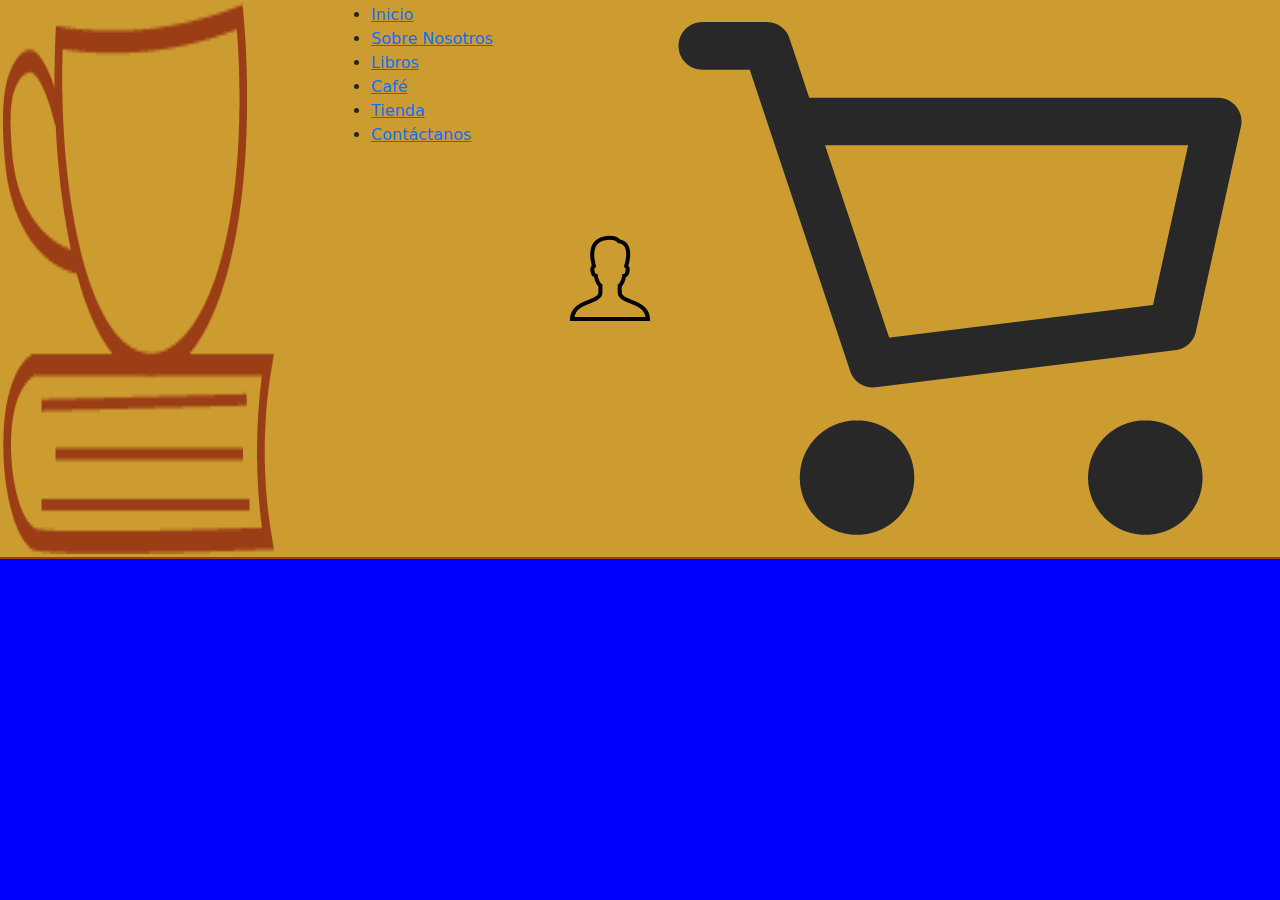
==== index.html @ ceeea645 "Agregando estilos" ====
<!DOCTYPE html>
<html lang="es">
<head>
    <meta charset="UTF-8">
    <meta http-equiv="X-UA-Compatible" content="ie=edge">
    <meta name="viewport" content="width=device-width, initial-scale=1.0">

    <title>LETRAS Y ESENCIAS | Librería y Cafetería</title>

    <!-- Link Bootstrap -->
    <link href="https://cdn.jsdelivr.net/npm/bootstrap@5.3.3/dist/css/bootstrap.min.css" rel="stylesheet" integrity="sha384-QWTKZyjpPEjISv5WaRU9OFeRpok6YctnYmDr5pNlyT2bRjXh0JMhjY6hW+ALEwIH" crossorigin="anonymous">

    <!-- Link CSS -->
    <link rel="stylesheet" href="css/style.css">
    
    <!-- Link Google Fonts -->
    <link rel="preconnect" href="https://fonts.googleapis.com">
    <link rel="preconnect" href="https://fonts.gstatic.com" crossorigin>
    <link href="https://fonts.googleapis.com/css2?family=Playfair+Display:ital,wght@0,400..900;1,400..900&display=swap" rel="stylesheet">
</head>

<body>   
    <!-- Header -->
    <header>
        <img id="arriba" src="assets/logo-icon.png" alt="Logo Letras y Especias" class="header-logo">
        <!-- Navbar -->
        <nav>
            <ul>
                <li>
                    <a href="index.html">Inicio</a>
                </li>
                <li>
                    <a href="html/nosotros.html">Sobre Nosotros</a>
                </li>
                <li>
                    <a href="html/libros.html">Libros</a>
                </li>
                <li>
                    <a href="html/cafe.html">Café</a>
                </li>
                <li>
                    <a href="html/tienda.html">Tienda</a>
                </li>
                <li>
                    <a href="html/contacto.html">Contáctanos</a>
                </li>
            </ul>
        </nav>
        <!-- Fin Navbar -->
        
        <!-- Iconos navbar -->
        <div class="header-icons">
        <!-- Login -->
        <img src="assets/icons8-user.png" alt="Usuario" class="header-user">
        <!-- Fin Login -->

        <!-- Tienda-->
        <img src="assets/market-icon.png" alt="Tienda" class="header-tienda">
        <!--Fin Tienda -->
        </div>
        <!-- Fin iconos navbar -->
    </header>
    <!-- Fin header -->
---- css/style.css ----
* {
  margin: 0;
  padding: 0;
}

body {
  background-color: blue;
}

header {
  background-color: #cd9c31;
  font-weight: 500;
  padding: 3px;
  display: flex;
  justify-content: space-between;
  border-bottom: 2px solid #9B3E15;
}

/*# sourceMappingURL=style.css.map */
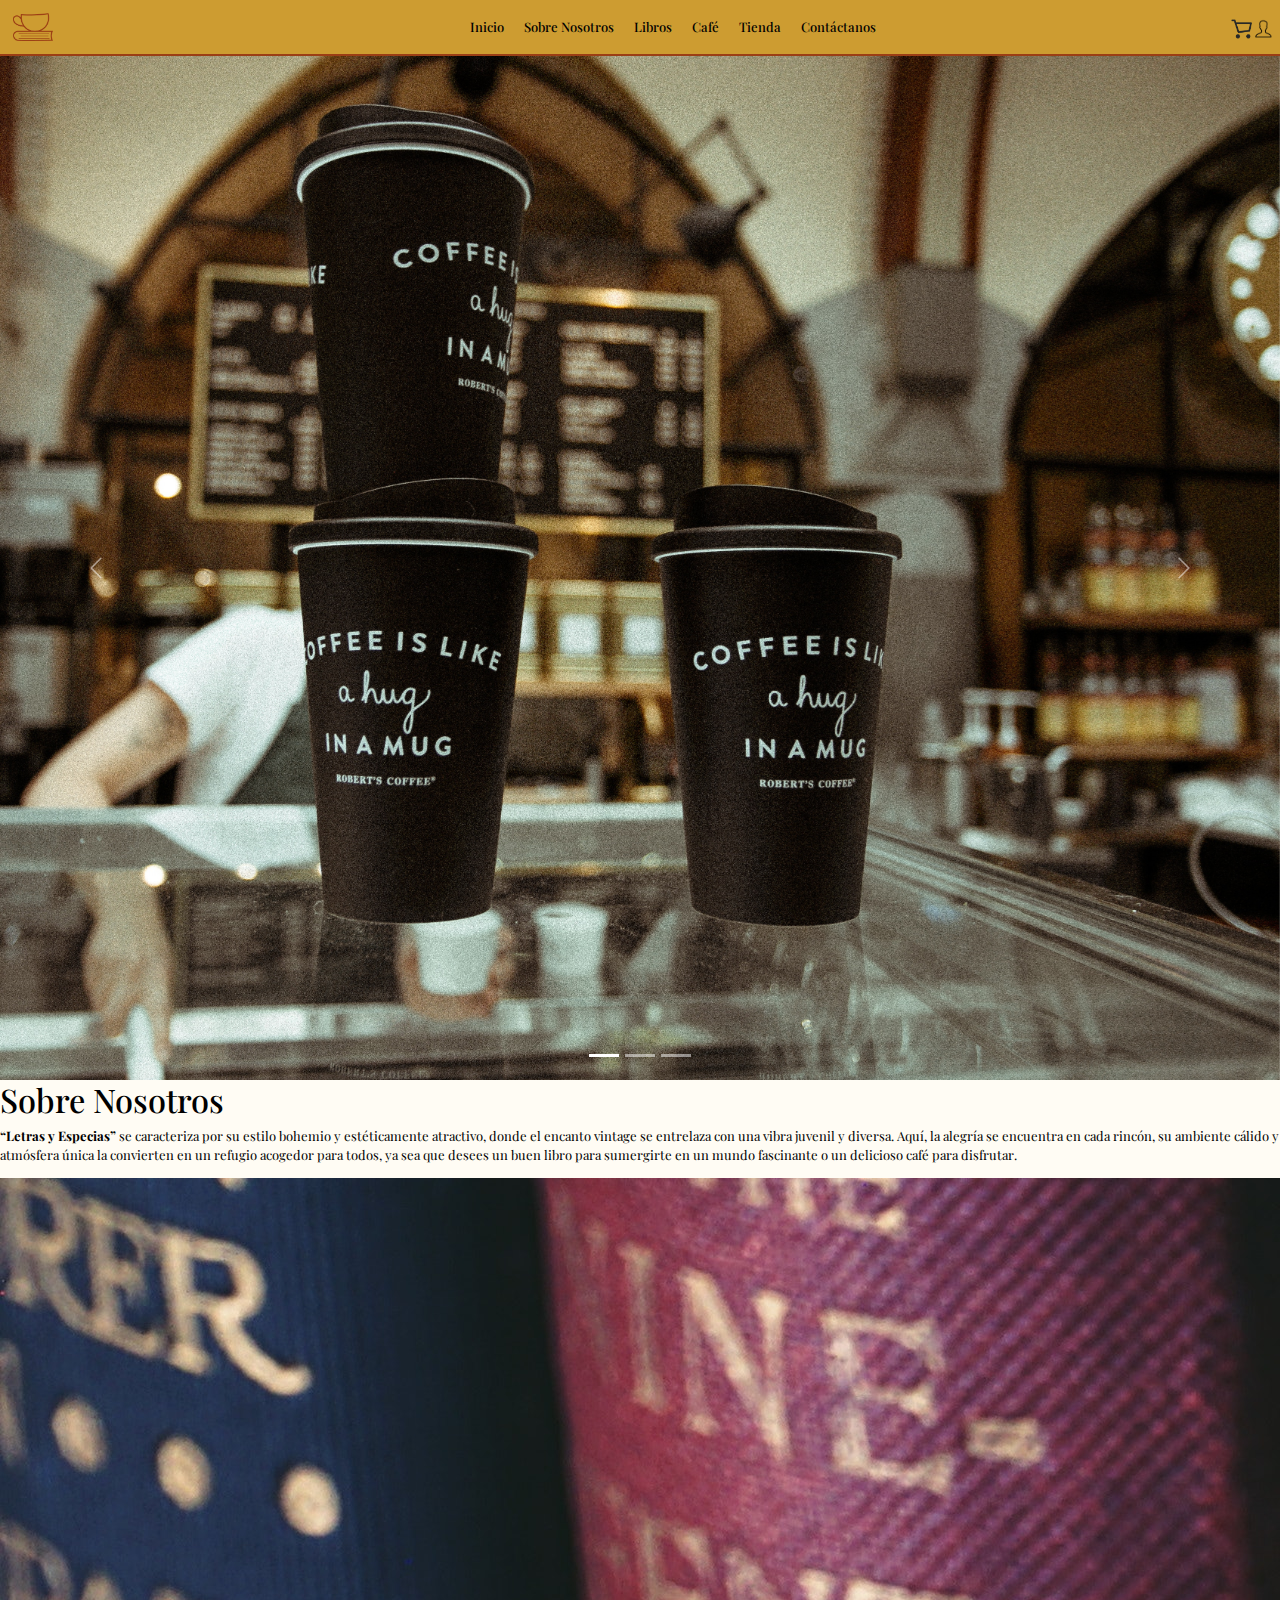
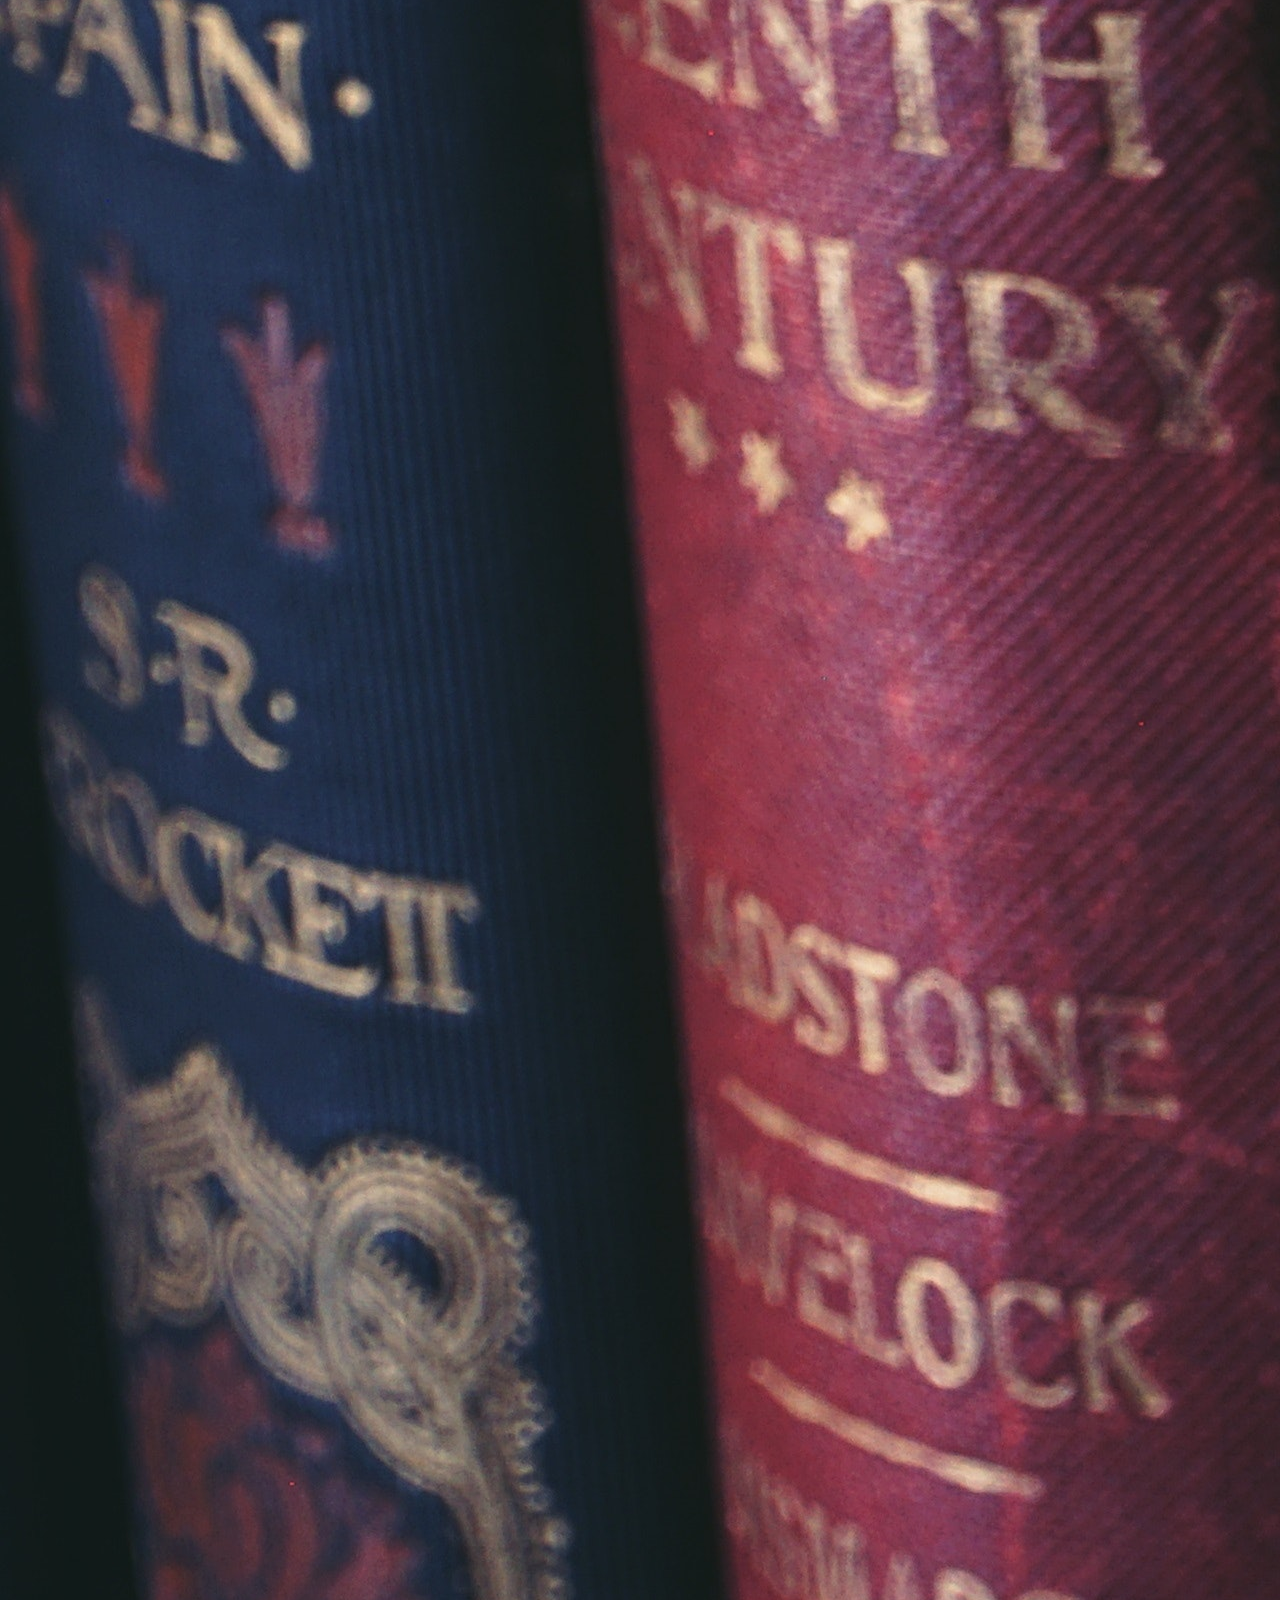
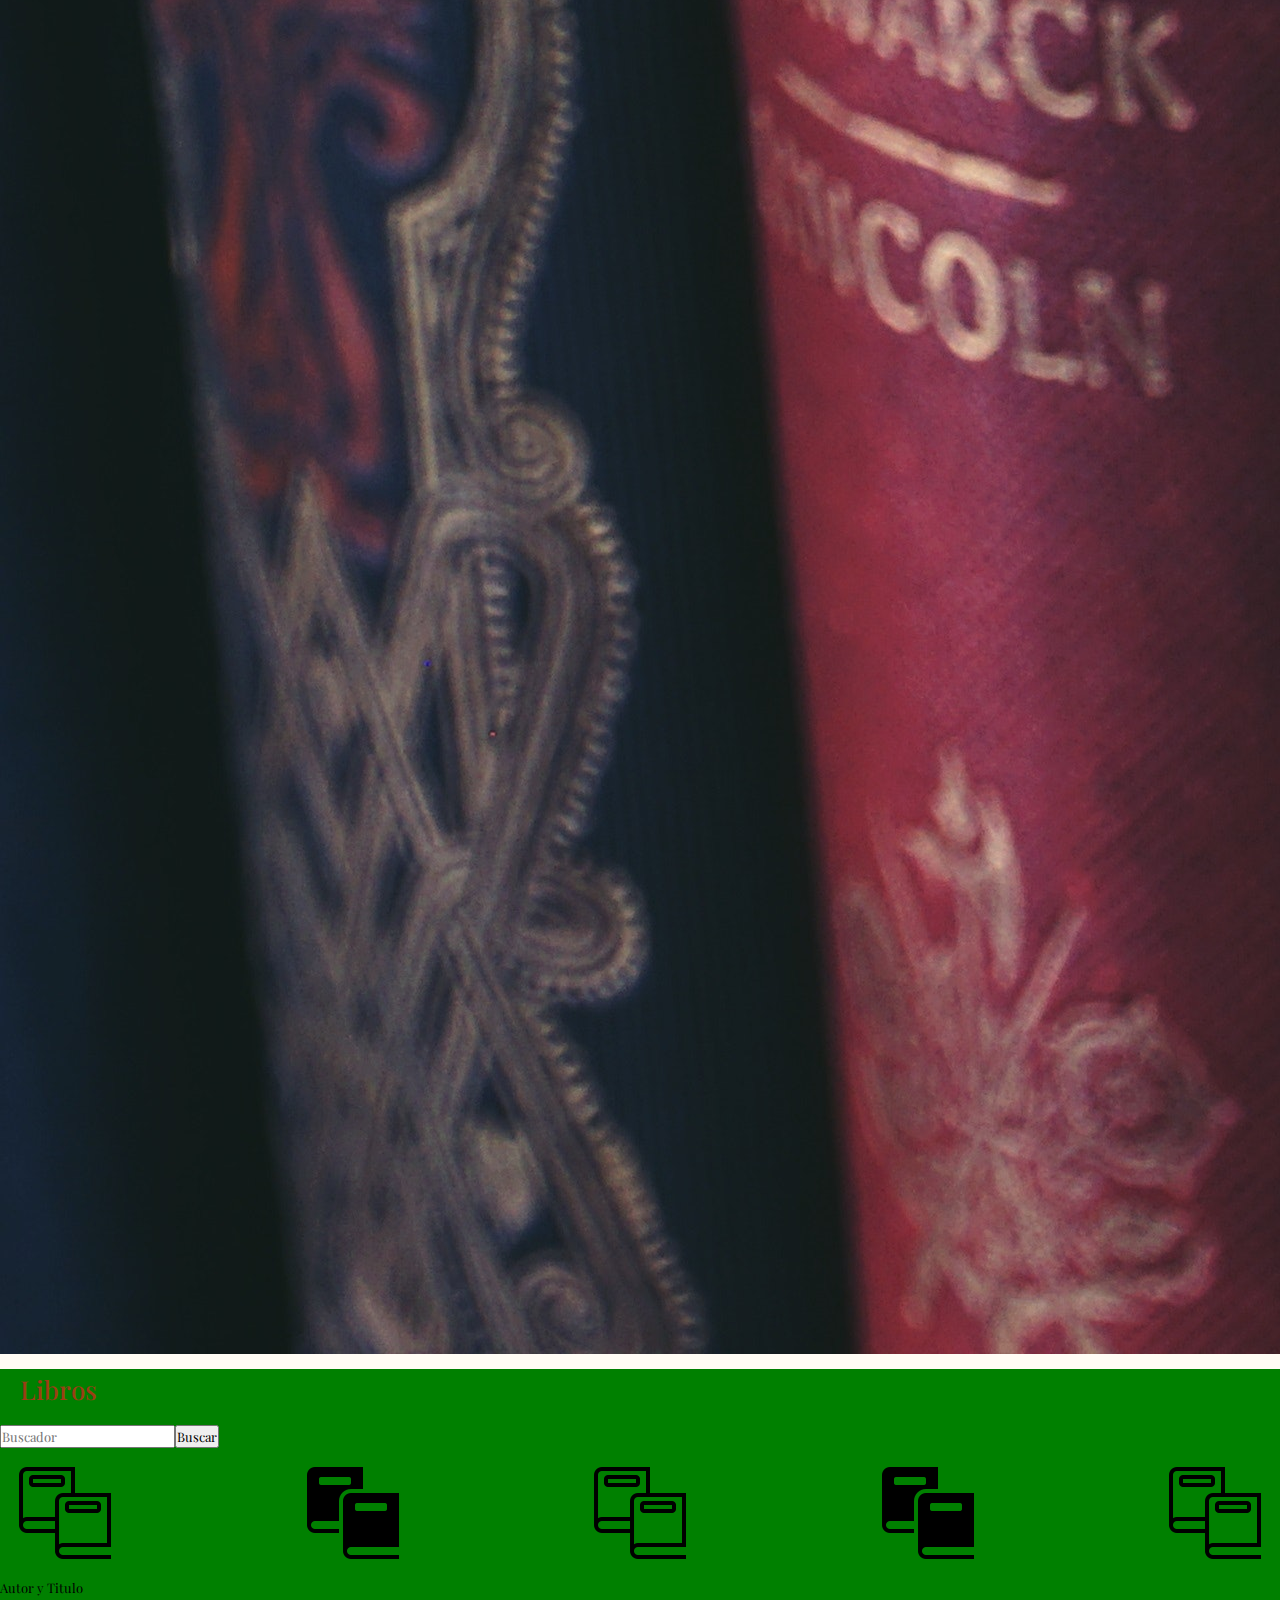
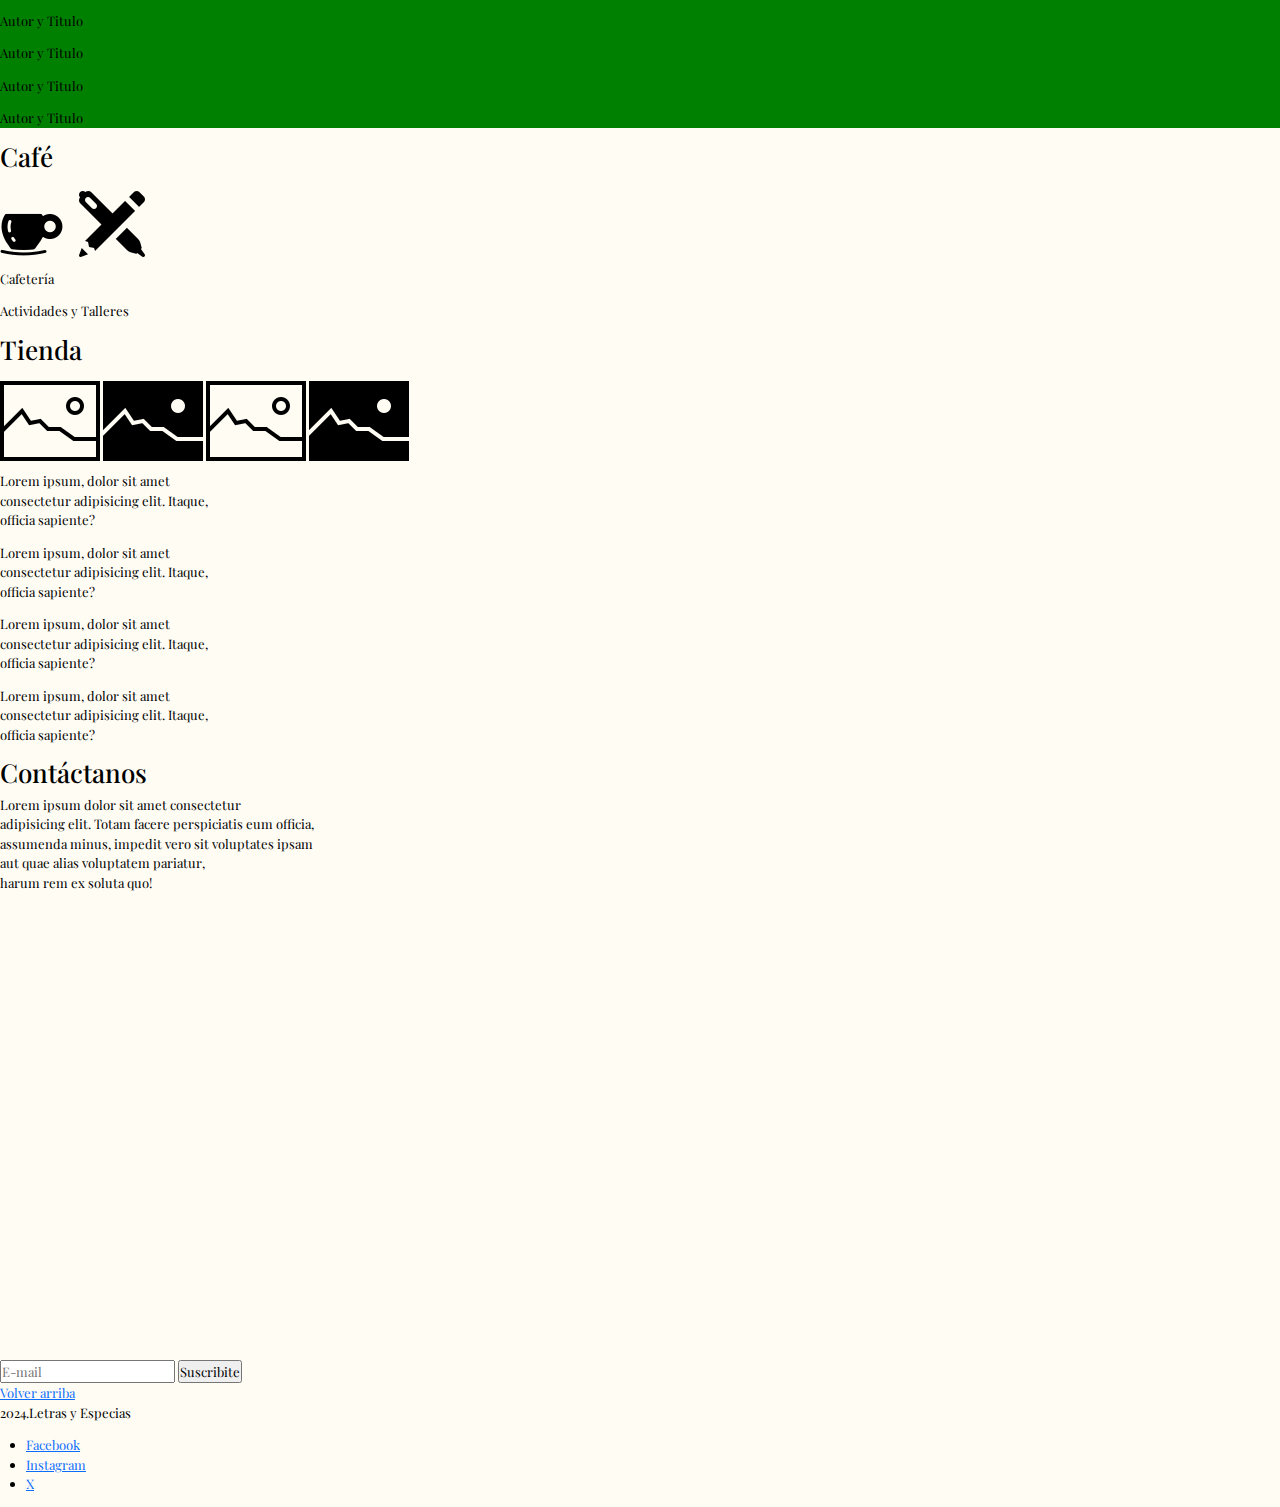
==== commit c3ad7e61: "Arreglando estilos en sass" ====
--- a/index.html
+++ b/index.html
@@ -7,13 +7,13 @@
 
     <title>LETRAS Y ESENCIAS | Librería y Cafetería</title>
 
-    <!-- Link Bootstrap -->
+    <!-- Bootstrap -->
     <link href="https://cdn.jsdelivr.net/npm/bootstrap@5.3.3/dist/css/bootstrap.min.css" rel="stylesheet" integrity="sha384-QWTKZyjpPEjISv5WaRU9OFeRpok6YctnYmDr5pNlyT2bRjXh0JMhjY6hW+ALEwIH" crossorigin="anonymous">
 
     <!-- Link CSS -->
     <link rel="stylesheet" href="css/style.css">
     
-    <!-- Link Google Fonts -->
+    <!-- Google Fonts -->
     <link rel="preconnect" href="https://fonts.googleapis.com">
     <link rel="preconnect" href="https://fonts.gstatic.com" crossorigin>
     <link href="https://fonts.googleapis.com/css2?family=Playfair+Display:ital,wght@0,400..900;1,400..900&display=swap" rel="stylesheet">
@@ -46,18 +46,183 @@
                 </li>
             </ul>
         </nav>
-        <!-- Fin Navbar -->
-        
+                
         <!-- Iconos navbar -->
         <div class="header-icons">
-        <!-- Login -->
-        <img src="assets/icons8-user.png" alt="Usuario" class="header-user">
-        <!-- Fin Login -->
-
-        <!-- Tienda-->
-        <img src="assets/market-icon.png" alt="Tienda" class="header-tienda">
-        <!--Fin Tienda -->
+            <!-- Tienda-->
+            <img src="assets/market-icon.png" alt="Tienda" class="header-tienda">
+            <!-- Login -->
+            <img src="assets/icons8-user.png" alt="Usuario" class="header-user">
         </div>
-        <!-- Fin iconos navbar -->
     </header>
-    <!-- Fin header -->
+        <!-- Main -->
+        <main>
+            <!-- Carrousel -->
+            <section>
+                <div id="carouselExampleIndicators" class="carousel slide carousel-img">
+                    <div class="carousel-indicators">
+                      <button type="button" data-bs-target="#carouselExampleIndicators" data-bs-slide-to="0" class="active" aria-current="true" aria-label="Slide 1"></button>
+                      <button type="button" data-bs-target="#carouselExampleIndicators" data-bs-slide-to="1" aria-label="Slide 2"></button>
+                      <button type="button" data-bs-target="#carouselExampleIndicators" data-bs-slide-to="2" aria-label="Slide 3"></button>
+                    </div>
+                    <div class="carousel-inner">
+                      <div class="carousel-item active">
+                        <img src="assets/coffeepexels-wendy-wei.jpg" class="d-block w-100" alt="Tienda">
+                      </div>
+                      <div class="carousel-item">
+                        <img src="assets/teapexels-suzy-hazelwood-1.jpg" class="d-block w-100" alt="Cafetería">
+                      </div>
+                      <div class="carousel-item">
+                        <img src="assets//librarypexels-polina-zimmerman.jpg" class= "d-block w-100" alt="Librería">
+                      </div>
+                    </div>
+                    <button class="carousel-control-prev" type="button" data-bs-target="#carouselExampleIndicators" data-bs-slide="prev">
+                      <span class="carousel-control-prev-icon" aria-hidden="true"></span>
+                      <span class="visually-hidden">Previous</span>
+                    </button>
+                    <button class="carousel-control-next" type="button" data-bs-target="#carouselExampleIndicators" data-bs-slide="next">
+                      <span class="carousel-control-next-icon" aria-hidden="true"></span>
+                      <span class="visually-hidden">Next</span>
+                    </button>
+                  </div>
+            </section>
+            <!-- Fin Carrousel -->
+    
+        <!-- Nosotros -->
+        <section class="grid-nos">
+            <div>
+                <h1>Sobre Nosotros</h1>
+                <p> <strong><span>“Letras y Especias”</span></strong> se caracteriza por su estilo bohemio y estéticamente atractivo, donde el encanto vintage se entrelaza con una vibra juvenil y diversa. Aquí, la alegría se encuentra en cada rincón, su  ambiente cálido y atmósfera única la convierten en un refugio acogedor para todos, ya sea que desees un buen libro para sumergirte en un mundo fascinante o un delicioso café para disfrutar.</p>
+            </div>
+            <div>
+                <img src="assets/bookspexels-suzy-hazelwood.jpg" alt="Foto café y libros">
+            </div>
+        </section>
+        <!-- Fin Nosotros -->
+
+        <!-- Libros -->
+        <section class="container-libros">
+            <h2>Libros</h2>
+            <div class="form">
+                <input type="text" placeholder="Buscador" class="text">
+                <input type="button" value="Buscar" class="boton"> 
+            </div>
+
+            <div class="container-libros-img">
+                 <img src="assets/icons8-libros-white.png" alt="Libro">
+       
+                 <img src="assets/icons8-libros.png" alt="Libro">
+       
+                 <img src="assets/icons8-libros-white.png" alt="Libro">
+           
+                 <img src="assets/icons8-libros.png" alt="Libro">
+            
+                <img src="assets/icons8-libros-white.png" alt="Libro">
+            </div>
+            <div class="container-libros-p">
+                
+            <p>Autor y Titulo</p>
+            <p>Autor y Titulo</p>
+            <p>Autor y Titulo</p>
+            <p>Autor y Titulo</p>
+            <p>Autor y Titulo</p>
+
+            </div>
+        </section>
+        <!-- Fin Libros -->
+
+        <!-- Café -->
+        <section class="container-cafe">
+            <h2>Café</h2>
+
+            <div class="container-cafe-img">
+                <img src="assets/icon-coffee.png" alt="Cafetería">
+
+                <img src="assets/icon-act.png" alt="Actividades y Talleres">
+            </div>
+
+            <div class="container-cafe-p">
+                <p>Cafetería</p>
+                <p>Actividades y Talleres</p>
+                
+            </div>
+            
+            
+        </section>
+        <!-- Fin Café -->
+
+        <!-- Tienda -->
+        <section class="container-tienda">
+            <h2>Tienda</h2>
+            
+            <div class="container-tienda-img">
+                <img src="assets/icons8-imagen-white.png" alt="Tienda">
+                <img src="assets/icons8-imagen.png" alt="Tienda">
+                <img src="assets/icons8-imagen-white.png" alt="Tienda">
+                <img src="assets/icons8-imagen.png" alt="Tienda">
+            
+            </div>
+            
+            <div class="container-tienda-p">
+                <p>Lorem ipsum, dolor sit amet <br>consectetur adipisicing elit. Itaque, <br>officia sapiente? </p>
+
+                <p>Lorem ipsum, dolor sit amet <br>consectetur adipisicing elit. Itaque, <br>officia sapiente? </p>
+                <p>Lorem ipsum, dolor sit amet <br>consectetur adipisicing elit. Itaque, <br>officia sapiente? </p>
+                <p>Lorem ipsum, dolor sit amet <br>consectetur adipisicing elit. Itaque, <br>officia sapiente? </p>
+            </div>
+                   
+                      
+            
+
+            
+        </section>
+        <!-- Fin Tienda -->
+
+        <!-- Contáctanos -->
+        <section>
+            <h2 class="contactanos-h2">Contáctanos</h2>
+            <div class="grid-container-contact">
+          
+
+            <p class="grid-item item-1">Lorem ipsum dolor sit amet consectetur <br>adipisicing elit. Totam facere perspiciatis eum officia, <br>assumenda minus, impedit vero sit voluptates ipsam <br>aut quae alias voluptatem pariatur, <br>harum rem ex soluta quo!</p>
+
+            <iframe class="grid-item item-2" src="https://www.google.com/maps/embed?pb=!1m18!1m12!1m3!1d18754.43451106599!2d-38.09178292751315!3d-54.01512298161462!2m3!1f0!2f0!3f0!3m2!1i1024!2i768!4f13.1!3m3!1m2!1s0xbecbdf5350d49dd7%3A0x64ae686007bd9c3f!2sJohnson%20Cove!5e0!3m2!1ses-419!2suy!4v1714509141142!5m2!1ses-419!2suy" width="600" height="450" style="border:0;" allowfullscreen="" loading="lazy" referrerpolicy="no-referrer-when-downgrade" ></iframe>
+        </div>
+            
+        <div class="form">
+            <input type="text" placeholder="E-mail" class="text">
+            <!-- <input type="email" name="E-mail" id="example@example.com" class="text"> -->
+            <input type="button" value="Suscribite" class="boton"> 
+        </div>
+
+        </section>
+        <!-- Fin Contáctanos -->
+      <!-- Volver arriba -->
+      <div>
+        <a href="#arriba" class="boton">Volver arriba</a></div>
+    
+    </main>
+    <!-- Fin Main -->
+
+    <!-- Footer -->
+    <footer>
+        <p>2024.Letras y Especias </p>
+        <ul>
+            <li>
+                <a href="https://www.facebook.com/" target="_blank">Facebook</a>
+            </li>
+            <li>
+                <a href="https://www.instagram.com/" target="_blank">Instagram</a>
+            </li>
+            <li>
+                <a href="https://twitter.com/" target="_blank">X</a>
+            </li>
+        </ul>
+    </footer>
+  <!-- Fin Footer -->  
+
+  <script src="https://cdn.jsdelivr.net/npm/bootstrap@5.3.3/dist/js/bootstrap.bundle.min.js" integrity="sha384-YvpcrYf0tY3lHB60NNkmXc5s9fDVZLESaAA55NDzOxhy9GkcIdslK1eN7N6jIeHz" crossorigin="anonymous"></script>
+
+</body>
+
+</html>--- a/css/style.css
+++ b/css/style.css
@@ -1,19 +1,110 @@
 * {
+  font-family: "Playfair Display", serif;
+  font-size: 13px;
+  color: black;
   margin: 0;
   padding: 0;
 }
 
 body {
-  background-color: blue;
+  background-color: #FFFCF4;
 }
 
 header {
+  display: flex;
+  justify-content: space-between;
   background-color: #cd9c31;
   font-weight: 500;
   padding: 3px;
+  border-bottom: 2px solid #9B3E15;
+}
+header .header-logo {
+  width: 40px;
+  margin: 10px;
+}
+header nav ul {
+  list-style-type: none;
+  display: flex;
+  margin: 4px;
+}
+header nav ul li {
+  margin: 10px;
+  transition: 1s;
+}
+header nav ul li a {
+  text-decoration: none;
+  color: black;
+}
+header nav ul li a:hover {
+  font-weight: bolder;
+  margin: 8px;
+}
+header .header-icons {
+  width: 20px;
+  height: 28px;
+  padding: 4px;
+  margin-top: 12px;
+  display: flex;
+  justify-content: end;
+}
+
+main .carousel-img {
+  width: 100%;
+  height: 100%;
+}
+
+.container-nos {
+  display: flex;
+  justify-content: center;
+  align-items: center;
+  background-color: FCE5DB;
+}
+.container-nos h1 {
+  font-size: 2em;
+  color: #9B3E15;
+  padding: 5px;
+  margin: 15px;
+}
+.container-nos p {
+  color: black;
+  padding: 5px;
+  margin: 10px;
+}
+.container-nos p span {
+  font-style: italic;
+}
+
+.container-libros {
+  background-color: green;
+}
+.container-libros h2 {
+  font-size: 2em;
+  color: #9B3E15;
+  padding: 5px;
+  margin: 15px;
+}
+.container-libros .form {
+  display: flex;
+  align-items: center;
+}
+.container-libros .container-libros-img {
   display: flex;
   justify-content: space-between;
-  border-bottom: 2px solid #9B3E15;
+  align-items: center;
+  padding: 15px;
+}
+.container-libros .container-libros-img .container-book {
+  display: flex;
+  flex-direction: column;
+  text-align: center;
+}
+.container-libros .container-libros-img .container-book a img {
+  width: 7em;
+}
+.container-libros .container-libros-img .container-book p {
+  color: black;
+  padding: 5px;
+  margin: 5px;
 }
 
 /*# sourceMappingURL=style.css.map */
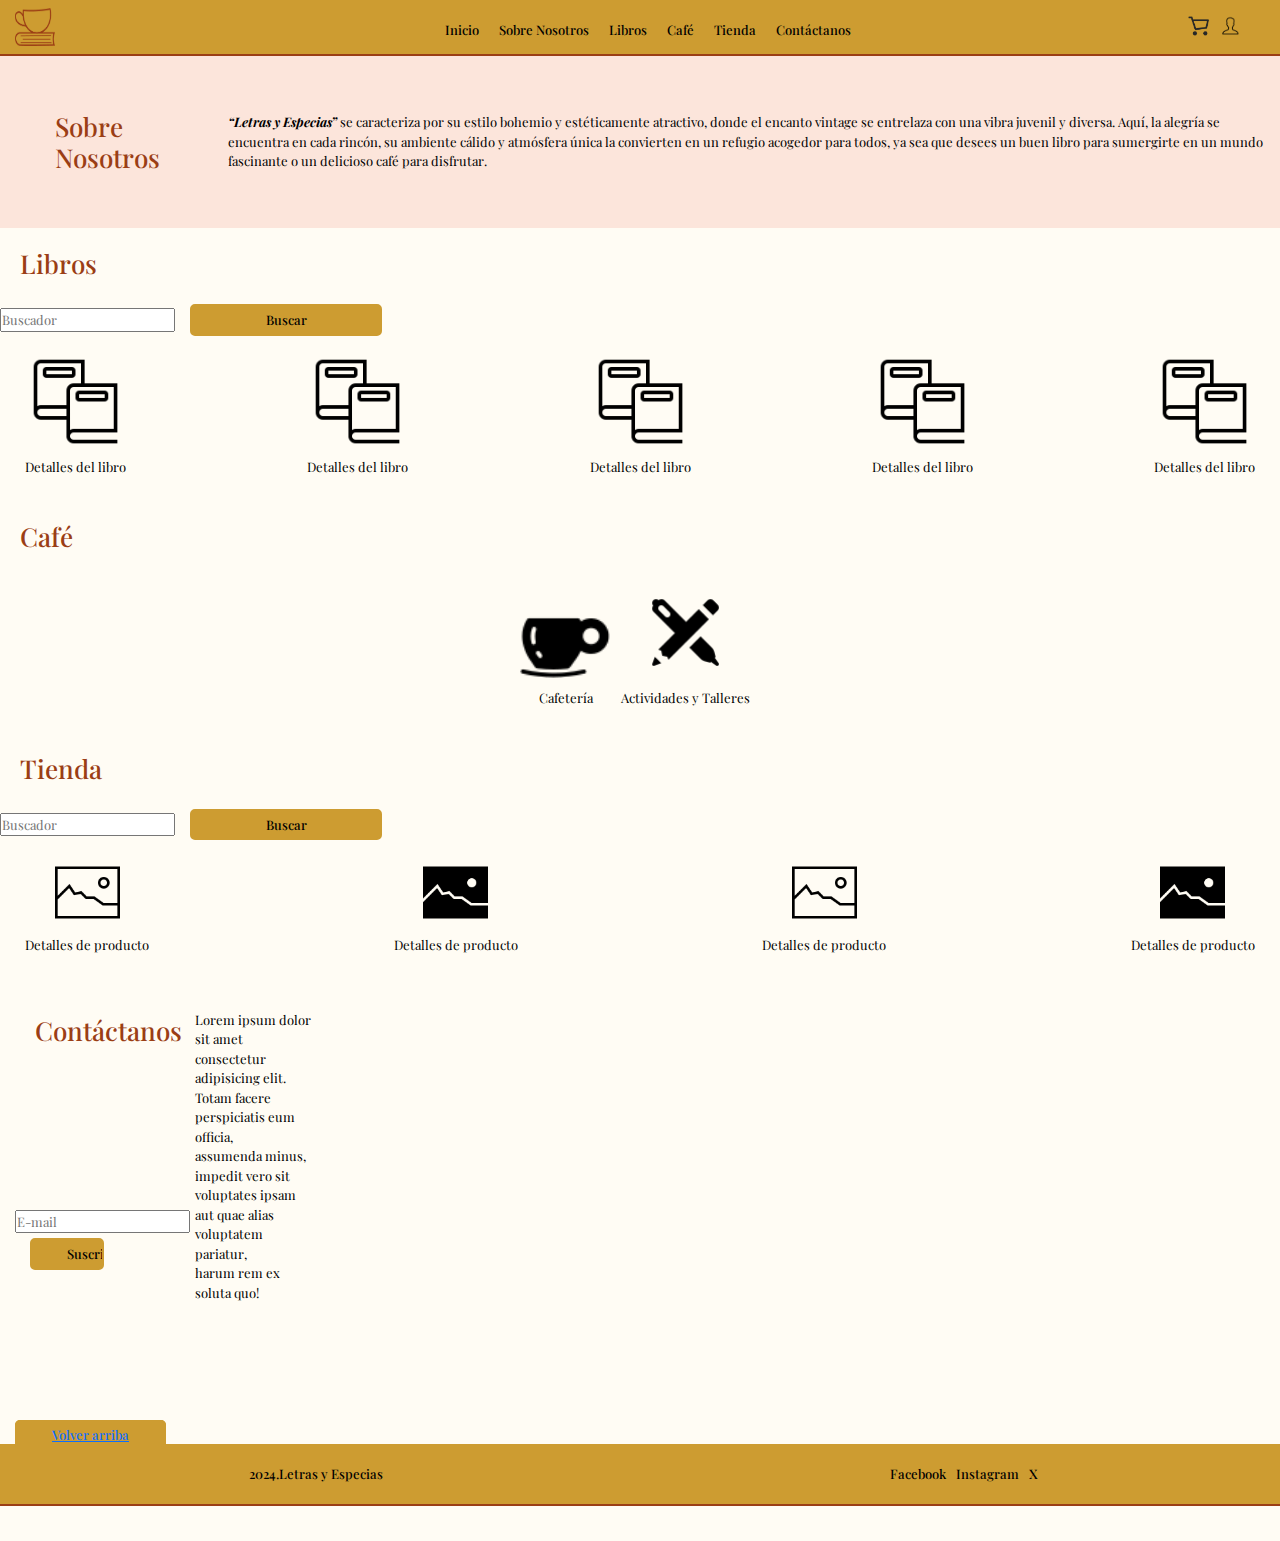
==== commit 6f250958: "avanzando en la tercer entrega" ====
--- a/index.html
+++ b/index.html
@@ -5,7 +5,7 @@
     <meta http-equiv="X-UA-Compatible" content="ie=edge">
     <meta name="viewport" content="width=device-width, initial-scale=1.0">
 
-    <title>LETRAS Y ESENCIAS | Librería y Cafetería</title>
+    <title>LETRAS Y ESPECIAS | Librería y Cafetería</title>
 
     <!-- Bootstrap -->
     <link href="https://cdn.jsdelivr.net/npm/bootstrap@5.3.3/dist/css/bootstrap.min.css" rel="stylesheet" integrity="sha384-QWTKZyjpPEjISv5WaRU9OFeRpok6YctnYmDr5pNlyT2bRjXh0JMhjY6hW+ALEwIH" crossorigin="anonymous">
@@ -50,15 +50,15 @@
         <!-- Iconos navbar -->
         <div class="header-icons">
             <!-- Tienda-->
-            <img src="assets/market-icon.png" alt="Tienda" class="header-tienda">
+            <img src="assets/market-icon.png" alt="Tienda">
             <!-- Login -->
-            <img src="assets/icons8-user.png" alt="Usuario" class="header-user">
+            <img src="assets/icons8-user.png" alt="Usuario">
         </div>
     </header>
         <!-- Main -->
         <main>
             <!-- Carrousel -->
-            <section>
+            <!-- <section>
                 <div id="carouselExampleIndicators" class="carousel slide carousel-img">
                     <div class="carousel-indicators">
                       <button type="button" data-bs-target="#carouselExampleIndicators" data-bs-slide-to="0" class="active" aria-current="true" aria-label="Slide 1"></button>
@@ -85,48 +85,54 @@
                       <span class="visually-hidden">Next</span>
                     </button>
                   </div>
-            </section>
+            </section> -->
             <!-- Fin Carrousel -->
     
         <!-- Nosotros -->
-        <section class="grid-nos">
-            <div>
+        <section>
+            <div class="container-nos">
                 <h1>Sobre Nosotros</h1>
-                <p> <strong><span>“Letras y Especias”</span></strong> se caracteriza por su estilo bohemio y estéticamente atractivo, donde el encanto vintage se entrelaza con una vibra juvenil y diversa. Aquí, la alegría se encuentra en cada rincón, su  ambiente cálido y atmósfera única la convierten en un refugio acogedor para todos, ya sea que desees un buen libro para sumergirte en un mundo fascinante o un delicioso café para disfrutar.</p>
-            </div>
-            <div>
+                <p> <span><strong>“Letras y Especias”</strong></span> se caracteriza por su estilo bohemio y estéticamente atractivo, donde el encanto vintage se entrelaza con una vibra juvenil y diversa. Aquí, la alegría se encuentra en cada rincón, su  ambiente cálido y atmósfera única la convierten en un refugio acogedor para todos, ya sea que desees un buen libro para sumergirte en un mundo fascinante o un delicioso café para disfrutar.</p>
+            </div>
+
+            <!-- <div class="container-img">
                 <img src="assets/bookspexels-suzy-hazelwood.jpg" alt="Foto café y libros">
-            </div>
+            </div> -->
+
         </section>
         <!-- Fin Nosotros -->
 
         <!-- Libros -->
         <section class="container-libros">
             <h2>Libros</h2>
+
             <div class="form">
                 <input type="text" placeholder="Buscador" class="text">
                 <input type="button" value="Buscar" class="boton"> 
             </div>
 
             <div class="container-libros-img">
-                 <img src="assets/icons8-libros-white.png" alt="Libro">
+                <div class="container-book">
+                    <a href="#"><img src="assets/icons8-libros-white.png" alt="Libro"></a>
+                    <p>Detalles del libro</p>
+                </div>
+                <div class="container-book">
+                    <a href="#"><img src="assets/icons8-libros-white.png" alt="Libro"></a>
+                    <p>Detalles del libro</p>
+                </div>
+                <div class="container-book">
+                    <a href="#"><img src="assets/icons8-libros-white.png" alt="Libro"></a>
+                    <p>Detalles del libro</p>
+                </div>
+                <div class="container-book">
+                    <a href="#"><img src="assets/icons8-libros-white.png" alt="Libro"></a>
+                    <p>Detalles del libro</p>
+                </div>
+                <div class="container-book">
+                    <a href="#"><img src="assets/icons8-libros-white.png" alt="Libro"></a>
+                    <p>Detalles del libro</p>
+                </div>
        
-                 <img src="assets/icons8-libros.png" alt="Libro">
-       
-                 <img src="assets/icons8-libros-white.png" alt="Libro">
-           
-                 <img src="assets/icons8-libros.png" alt="Libro">
-            
-                <img src="assets/icons8-libros-white.png" alt="Libro">
-            </div>
-            <div class="container-libros-p">
-                
-            <p>Autor y Titulo</p>
-            <p>Autor y Titulo</p>
-            <p>Autor y Titulo</p>
-            <p>Autor y Titulo</p>
-            <p>Autor y Titulo</p>
-
             </div>
         </section>
         <!-- Fin Libros -->
@@ -136,17 +142,15 @@
             <h2>Café</h2>
 
             <div class="container-cafe-img">
-                <img src="assets/icon-coffee.png" alt="Cafetería">
-
-                <img src="assets/icon-act.png" alt="Actividades y Talleres">
-            </div>
-
-            <div class="container-cafe-p">
-                <p>Cafetería</p>
-                <p>Actividades y Talleres</p>
-                
-            </div>
-            
+                <div class="container-coffee">
+                    <a href="#"><img src="assets/icon-coffee.png" alt="Cafetería"></a>
+                    <p>Cafetería</p>
+                </div>
+
+                <div class="container-coffee">
+                    <a href="#"><img src="assets/icon-act.png" alt="Actividades y Talleres"></a>
+                    <p>Actividades y Talleres</p>
+                </div>            
             
         </section>
         <!-- Fin Café -->
@@ -154,46 +158,51 @@
         <!-- Tienda -->
         <section class="container-tienda">
             <h2>Tienda</h2>
-            
+
+            <div class="form">
+                <input type="text" placeholder="Buscador" class="text">
+                <input type="button" value="Buscar" class="boton"> 
+            </div>
+
             <div class="container-tienda-img">
-                <img src="assets/icons8-imagen-white.png" alt="Tienda">
-                <img src="assets/icons8-imagen.png" alt="Tienda">
-                <img src="assets/icons8-imagen-white.png" alt="Tienda">
-                <img src="assets/icons8-imagen.png" alt="Tienda">
-            
-            </div>
-            
-            <div class="container-tienda-p">
-                <p>Lorem ipsum, dolor sit amet <br>consectetur adipisicing elit. Itaque, <br>officia sapiente? </p>
-
-                <p>Lorem ipsum, dolor sit amet <br>consectetur adipisicing elit. Itaque, <br>officia sapiente? </p>
-                <p>Lorem ipsum, dolor sit amet <br>consectetur adipisicing elit. Itaque, <br>officia sapiente? </p>
-                <p>Lorem ipsum, dolor sit amet <br>consectetur adipisicing elit. Itaque, <br>officia sapiente? </p>
-            </div>
-                   
-                      
-            
-
-            
+                <div class="container-shop">
+                    <a href="#"><img src="assets/icons8-imagen-white.png" alt="Tienda"></a>
+                    <p>Detalles de producto</p>
+                </div>
+                <div class="container-shop">
+                    <a href="#"><img src="assets/icons8-imagen.png" alt="Tienda"></a>
+                    <p>Detalles de producto</p>
+                </div>
+                <div class="container-shop">
+                        <a href="#"><img src="assets/icons8-imagen-white.png" alt="Tienda"></a>
+                        <p>Detalles de producto</p>
+                </div>
+                <div class="container-shop">
+                        <a href="#"><img src="assets/icons8-imagen.png" alt="Tienda"></a>
+                        <p>Detalles de producto</p>
+                </div>
+       
+            </div>
         </section>
         <!-- Fin Tienda -->
 
         <!-- Contáctanos -->
         <section>
-            <h2 class="contactanos-h2">Contáctanos</h2>
-            <div class="grid-container-contact">
+         
+            <div class="container-contact">
           
-
-            <p class="grid-item item-1">Lorem ipsum dolor sit amet consectetur <br>adipisicing elit. Totam facere perspiciatis eum officia, <br>assumenda minus, impedit vero sit voluptates ipsam <br>aut quae alias voluptatem pariatur, <br>harum rem ex soluta quo!</p>
-
-            <iframe class="grid-item item-2" src="https://www.google.com/maps/embed?pb=!1m18!1m12!1m3!1d18754.43451106599!2d-38.09178292751315!3d-54.01512298161462!2m3!1f0!2f0!3f0!3m2!1i1024!2i768!4f13.1!3m3!1m2!1s0xbecbdf5350d49dd7%3A0x64ae686007bd9c3f!2sJohnson%20Cove!5e0!3m2!1ses-419!2suy!4v1714509141142!5m2!1ses-419!2suy" width="600" height="450" style="border:0;" allowfullscreen="" loading="lazy" referrerpolicy="no-referrer-when-downgrade" ></iframe>
-        </div>
+                <h2>Contáctanos</h2>
+                <p>Lorem ipsum dolor sit amet consectetur <br>adipisicing elit. Totam facere perspiciatis eum officia, <br>assumenda minus, impedit vero sit voluptates ipsam <br>aut quae alias voluptatem pariatur, <br>harum rem ex soluta quo!</p>
+
+               <iframe class="item-2" src="https://www.google.com/maps/embed?pb=!1m18!1m12!1m3!1d18754.43451106599!2d-38.09178292751315!3d-54.01512298161462!2m3!1f0!2f0!3f0!3m2!1i1024!2i768!4f13.1!3m3!1m2!1s0xbecbdf5350d49dd7%3A0x64ae686007bd9c3f!2sJohnson%20Cove!5e0!3m2!1ses-419!2suy!4v1714509141142!5m2!1ses-419!2suy" width="600" height="450" style="border:0;" allowfullscreen="" loading="lazy" referrerpolicy="no-referrer-when-downgrade" ></iframe>
+                <div class="form">
+                <input type="text" placeholder="E-mail" class="text">
+           <!-- <input type="email" name="E-mail" id="example@example.com" class="text">  -->
+                <input type="button" value="Suscribite" class="boton"> 
+                </div>
+            </div>
             
-        <div class="form">
-            <input type="text" placeholder="E-mail" class="text">
-            <!-- <input type="email" name="E-mail" id="example@example.com" class="text"> -->
-            <input type="button" value="Suscribite" class="boton"> 
-        </div>
+        
 
         </section>
         <!-- Fin Contáctanos -->
--- a/css/style.css
+++ b/css/style.css
@@ -1,3 +1,9 @@
+/*.playfair-display-<uniquifier>{
+font-family: "Playfair Display", serif;
+font-optical-sizing: auto;
+font-weight: <weight>;
+font-style: normal;
+}*/
 * {
   font-family: "Playfair Display", serif;
   font-size: 13px;
@@ -15,17 +21,17 @@
   justify-content: space-between;
   background-color: #cd9c31;
   font-weight: 500;
-  padding: 3px;
   border-bottom: 2px solid #9B3E15;
 }
 header .header-logo {
   width: 40px;
-  margin: 10px;
+  margin: 8px 15px;
+  align-items: center;
 }
 header nav ul {
   list-style-type: none;
   display: flex;
-  margin: 4px;
+  margin: 10px 4px 4px 4px;
 }
 header nav ul li {
   margin: 10px;
@@ -37,46 +43,45 @@
 }
 header nav ul li a:hover {
   font-weight: bolder;
-  margin: 8px;
+  margin: 5px;
 }
 header .header-icons {
-  width: 20px;
+  width: 10px;
   height: 28px;
-  padding: 4px;
-  margin-top: 12px;
+  padding: 4px 25px;
   display: flex;
   justify-content: end;
-}
-
-main .carousel-img {
+  margin: 12px 15px 0px 15px;
+  gap: 10px;
+}
+
+.carousel-img {
   width: 100%;
   height: 100%;
+  transition: 2s;
 }
 
 .container-nos {
   display: flex;
   justify-content: center;
   align-items: center;
-  background-color: FCE5DB;
+  background-color: #FCE5DB;
 }
 .container-nos h1 {
   font-size: 2em;
   color: #9B3E15;
   padding: 5px;
-  margin: 15px;
+  margin: 50px 8px 50px 50px;
 }
 .container-nos p {
   color: black;
   padding: 5px;
-  margin: 10px;
+  margin: 50px 8px 50px 50px;
 }
 .container-nos p span {
   font-style: italic;
 }
 
-.container-libros {
-  background-color: green;
-}
 .container-libros h2 {
   font-size: 2em;
   color: #9B3E15;
@@ -87,9 +92,29 @@
   display: flex;
   align-items: center;
 }
+.container-libros .form .boton, .container-libros .form .boton-2 {
+  background-color: #cd9c31;
+  width: 15%;
+  display: relative;
+  justify-content: space-between;
+  margin: 5px 15px;
+  padding: 4px 35px;
+  border: 2px solid #cd9c31;
+  border-radius: 5px;
+  font-weight: 500;
+  transition: 1s;
+}
+.container-libros .form .boton:hover, .container-libros .form .boton-2:hover {
+  color: #9B3E15;
+  font-weight: 700;
+}
+.container-libros .form .boton:focus, .container-libros .form .boton-2:focus {
+  border: 2px solid #9B3E15;
+}
 .container-libros .container-libros-img {
   display: flex;
   justify-content: space-between;
+  flex-wrap: wrap;
   align-items: center;
   padding: 15px;
 }
@@ -107,4 +132,158 @@
   margin: 5px;
 }
 
+.container-cafe h2 {
+  font-size: 2em;
+  color: #9B3E15;
+  padding: 5px;
+  margin: 15px;
+}
+.container-cafe .container-cafe-img {
+  display: flex;
+  justify-content: center;
+  flex-wrap: wrap;
+  align-items: center;
+  padding: 15px;
+}
+.container-cafe .container-cafe-img .container-coffee {
+  display: flex;
+  flex-direction: column;
+  text-align: center;
+}
+.container-cafe .container-cafe-img .container-coffee a img {
+  width: 7em;
+}
+.container-cafe .container-cafe-img .container-coffee p {
+  color: black;
+  padding: 5px;
+  margin: 5px;
+}
+
+.container-tienda h2 {
+  font-size: 2em;
+  color: #9B3E15;
+  padding: 5px;
+  margin: 15px;
+}
+.container-tienda .form {
+  display: flex;
+  align-items: center;
+}
+.container-tienda .form .boton, .container-tienda .form .boton-2 {
+  background-color: #cd9c31;
+  width: 15%;
+  display: relative;
+  justify-content: space-between;
+  margin: 5px 15px;
+  padding: 4px 35px;
+  border: 2px solid #cd9c31;
+  border-radius: 5px;
+  font-weight: 500;
+  transition: 1s;
+}
+.container-tienda .form .boton:hover, .container-tienda .form .boton-2:hover {
+  color: #9B3E15;
+  font-weight: 700;
+}
+.container-tienda .form .boton:focus, .container-tienda .form .boton-2:focus {
+  border: 2px solid #9B3E15;
+}
+.container-tienda .container-tienda-img {
+  display: flex;
+  justify-content: space-between;
+  flex-wrap: wrap;
+  align-items: center;
+  padding: 15px;
+}
+.container-tienda .container-tienda-img .container-shop {
+  display: flex;
+  flex-direction: column;
+  text-align: center;
+}
+.container-tienda .container-tienda-img .container-shop a img {
+  width: 5em;
+}
+.container-tienda .container-tienda-img .container-shop p {
+  color: black;
+  padding: 5px;
+  margin: 5px;
+}
+
+.container-contact {
+  display: grid;
+  grid-template-columns: repeat(3, 150px);
+  grid-template-rows: repeat(2, 200px);
+  gap: 15px;
+  margin: 15px;
+}
+.container-contact h2 {
+  font-size: 2em;
+  color: #9B3E15;
+  padding: 5px;
+  margin: 15px;
+}
+.container-contact p {
+  color: black;
+  padding: 5px;
+  margin: 10px;
+}
+.container-contact p .item-2 {
+  grid-column: 2/4;
+  grid-row: 1/-1;
+}
+
+footer {
+  background-color: #cd9c31;
+  font-weight: 500;
+  margin-bottom: 35px;
+  display: flex;
+  justify-content: space-around;
+  border-bottom: 2px solid #9B3E15;
+  padding: 5px;
+  align-items: center;
+}
+footer p {
+  color: black;
+  padding: 5px;
+  margin: 10px;
+}
+footer ul {
+  list-style-type: none;
+  display: flex;
+  margin: 4px;
+  justify-content: space-around;
+}
+footer ul li {
+  align-items: center;
+  padding: 5px;
+}
+footer ul li a {
+  text-decoration: none;
+  color: black;
+}
+footer ul li a:hover {
+  font-weight: bolder;
+  margin: 8px;
+}
+
+.boton, .boton-2 {
+  background-color: #cd9c31;
+  width: 15%;
+  display: relative;
+  justify-content: space-between;
+  margin: 5px 15px;
+  padding: 4px 35px;
+  border: 2px solid #cd9c31;
+  border-radius: 5px;
+  font-weight: 500;
+  transition: 1s;
+}
+.boton:hover, .boton-2:hover {
+  color: #9B3E15;
+  font-weight: 700;
+}
+.boton:focus, .boton-2:focus {
+  border: 2px solid #9B3E15;
+}
+
 /*# sourceMappingURL=style.css.map */
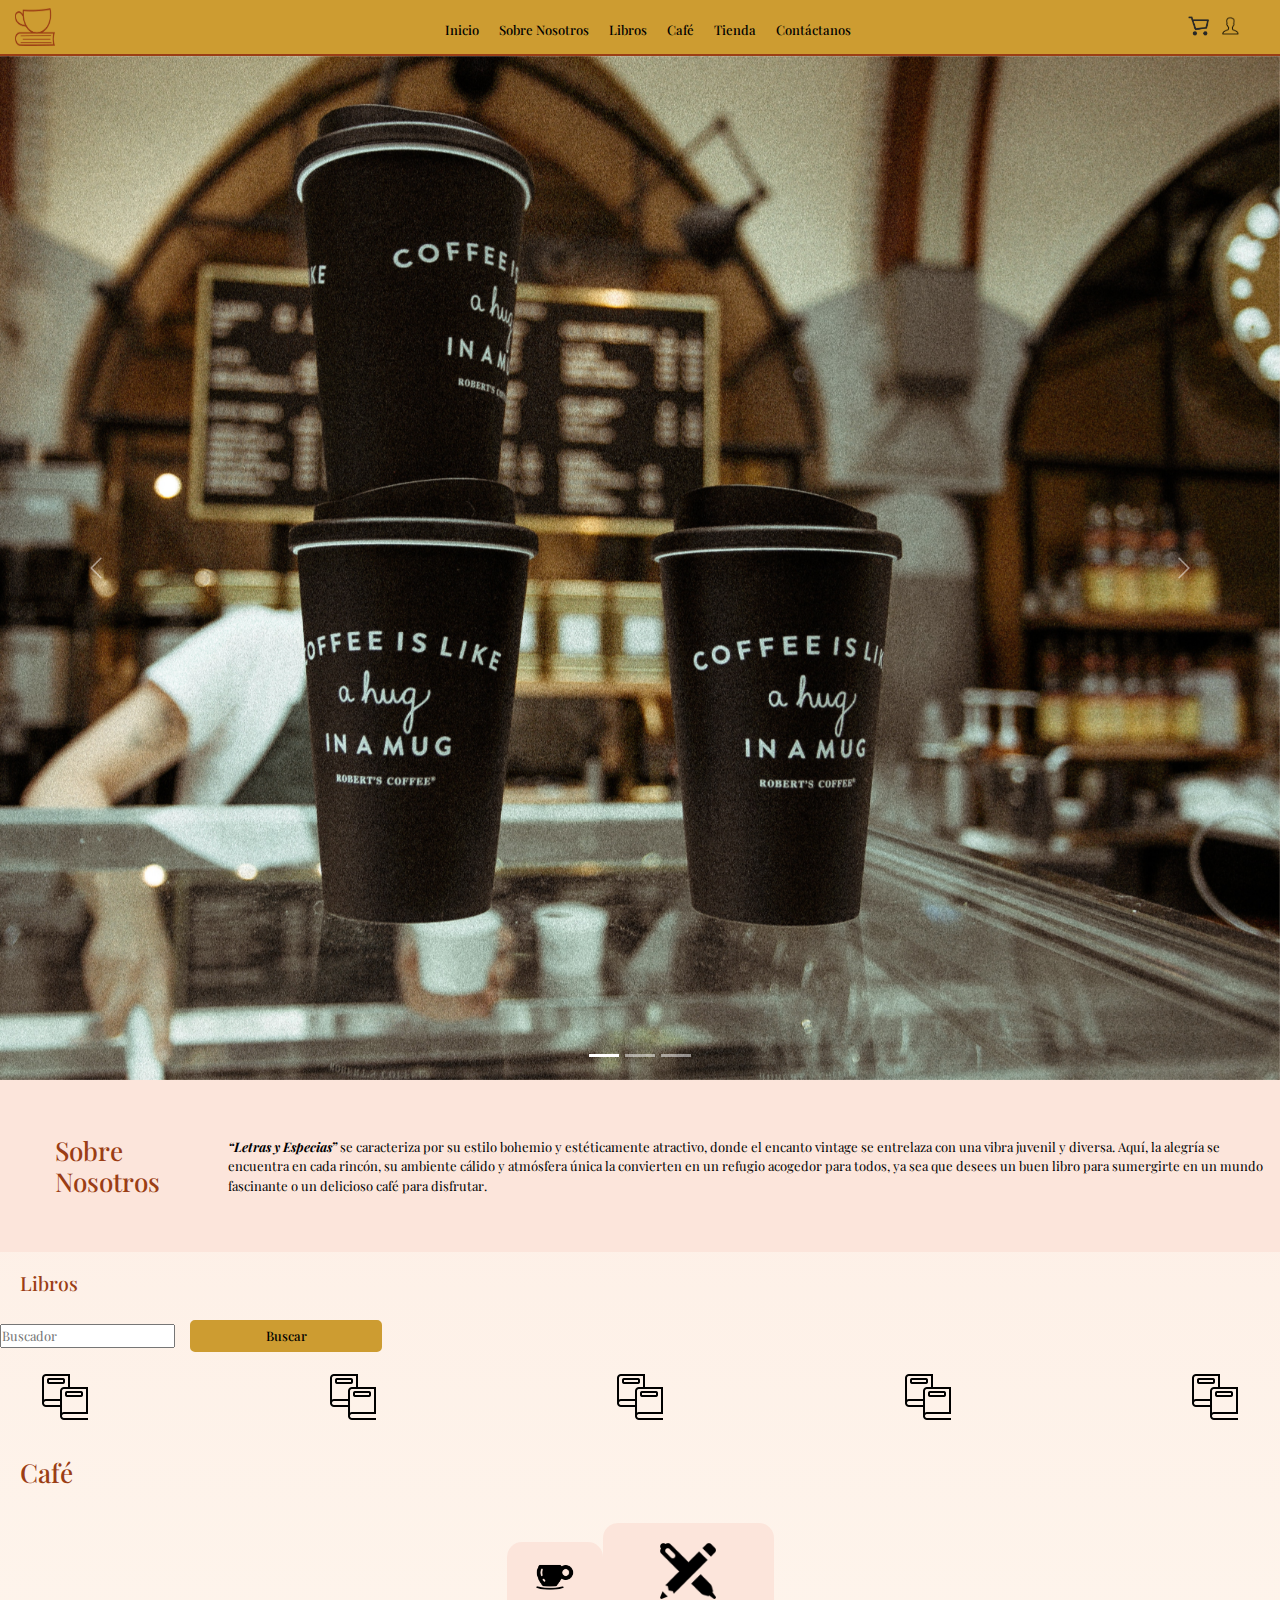
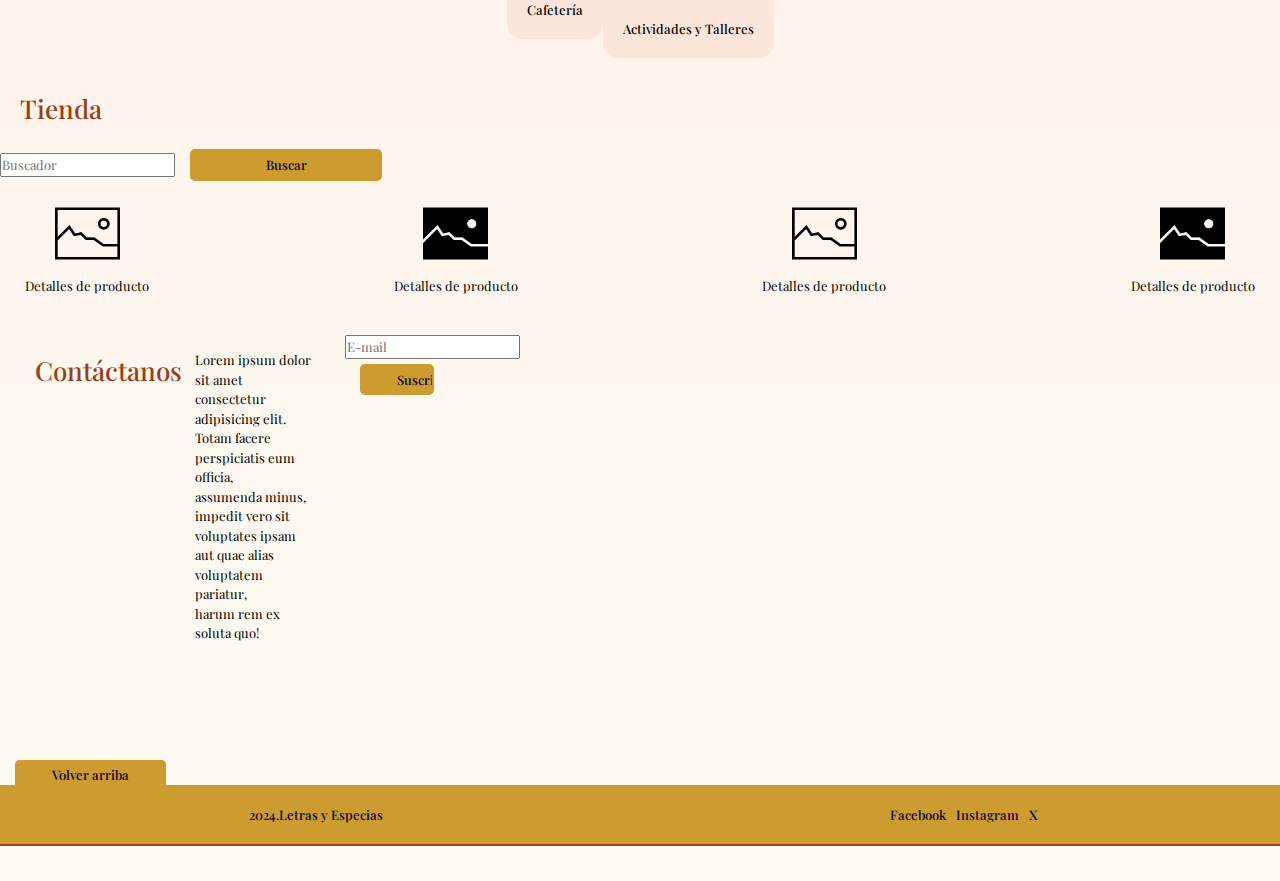
==== commit 039936fb: "avanzando con la tercer entrega, estilos, dise;o responsive" ====
--- a/index.html
+++ b/index.html
@@ -12,14 +12,14 @@
 
     <!-- Link CSS -->
     <link rel="stylesheet" href="css/style.css">
-    
+
     <!-- Google Fonts -->
     <link rel="preconnect" href="https://fonts.googleapis.com">
     <link rel="preconnect" href="https://fonts.gstatic.com" crossorigin>
     <link href="https://fonts.googleapis.com/css2?family=Playfair+Display:ital,wght@0,400..900;1,400..900&display=swap" rel="stylesheet">
 </head>
 
-<body>   
+<body>
     <!-- Header -->
     <header>
         <img id="arriba" src="assets/logo-icon.png" alt="Logo Letras y Especias" class="header-logo">
@@ -46,19 +46,19 @@
                 </li>
             </ul>
         </nav>
-                
+
         <!-- Iconos navbar -->
         <div class="header-icons">
             <!-- Tienda-->
-            <img src="assets/market-icon.png" alt="Tienda">
+            <img src="assets/market-icon.png" alt="Tienda" class="img-1">
             <!-- Login -->
-            <img src="assets/icons8-user.png" alt="Usuario">
+            <img src="assets/icons8-user.png" alt="Usuario" class="img-2">
         </div>
     </header>
         <!-- Main -->
         <main>
             <!-- Carrousel -->
-            <!-- <section>
+            <section>
                 <div id="carouselExampleIndicators" class="carousel slide carousel-img">
                     <div class="carousel-indicators">
                       <button type="button" data-bs-target="#carouselExampleIndicators" data-bs-slide-to="0" class="active" aria-current="true" aria-label="Slide 1"></button>
@@ -85,9 +85,9 @@
                       <span class="visually-hidden">Next</span>
                     </button>
                   </div>
-            </section> -->
+            </section>
             <!-- Fin Carrousel -->
-    
+
         <!-- Nosotros -->
         <section>
             <div class="container-nos">
@@ -108,7 +108,7 @@
 
             <div class="form">
                 <input type="text" placeholder="Buscador" class="text">
-                <input type="button" value="Buscar" class="boton"> 
+                <input type="button" value="Buscar" class="boton">
             </div>
 
             <div class="container-libros-img">
@@ -132,7 +132,7 @@
                     <a href="#"><img src="assets/icons8-libros-white.png" alt="Libro"></a>
                     <p>Detalles del libro</p>
                 </div>
-       
+
             </div>
         </section>
         <!-- Fin Libros -->
@@ -142,16 +142,16 @@
             <h2>Café</h2>
 
             <div class="container-cafe-img">
-                <div class="container-coffee">
+                <div class="container-coffee cafe">
                     <a href="#"><img src="assets/icon-coffee.png" alt="Cafetería"></a>
                     <p>Cafetería</p>
                 </div>
 
-                <div class="container-coffee">
+                <div class="container-coffee cafe">
                     <a href="#"><img src="assets/icon-act.png" alt="Actividades y Talleres"></a>
                     <p>Actividades y Talleres</p>
-                </div>            
-            
+                </div>
+
         </section>
         <!-- Fin Café -->
 
@@ -161,7 +161,7 @@
 
             <div class="form">
                 <input type="text" placeholder="Buscador" class="text">
-                <input type="button" value="Buscar" class="boton"> 
+                <input type="button" value="Buscar" class="boton">
             </div>
 
             <div class="container-tienda-img">
@@ -181,35 +181,35 @@
                         <a href="#"><img src="assets/icons8-imagen.png" alt="Tienda"></a>
                         <p>Detalles de producto</p>
                 </div>
-       
+
             </div>
         </section>
         <!-- Fin Tienda -->
 
         <!-- Contáctanos -->
         <section>
-         
+
             <div class="container-contact">
-          
+
                 <h2>Contáctanos</h2>
                 <p>Lorem ipsum dolor sit amet consectetur <br>adipisicing elit. Totam facere perspiciatis eum officia, <br>assumenda minus, impedit vero sit voluptates ipsam <br>aut quae alias voluptatem pariatur, <br>harum rem ex soluta quo!</p>
 
-               <iframe class="item-2" src="https://www.google.com/maps/embed?pb=!1m18!1m12!1m3!1d18754.43451106599!2d-38.09178292751315!3d-54.01512298161462!2m3!1f0!2f0!3f0!3m2!1i1024!2i768!4f13.1!3m3!1m2!1s0xbecbdf5350d49dd7%3A0x64ae686007bd9c3f!2sJohnson%20Cove!5e0!3m2!1ses-419!2suy!4v1714509141142!5m2!1ses-419!2suy" width="600" height="450" style="border:0;" allowfullscreen="" loading="lazy" referrerpolicy="no-referrer-when-downgrade" ></iframe>
+               <!-- <iframe class="item-2" src="https://www.google.com/maps/embed?pb=!1m18!1m12!1m3!1d18754.43451106599!2d-38.09178292751315!3d-54.01512298161462!2m3!1f0!2f0!3f0!3m2!1i1024!2i768!4f13.1!3m3!1m2!1s0xbecbdf5350d49dd7%3A0x64ae686007bd9c3f!2sJohnson%20Cove!5e0!3m2!1ses-419!2suy!4v1714509141142!5m2!1ses-419!2suy" width="600" height="450" style="border:0;" allowfullscreen="" loading="lazy" referrerpolicy="no-referrer-when-downgrade" ></iframe> -->
                 <div class="form">
                 <input type="text" placeholder="E-mail" class="text">
            <!-- <input type="email" name="E-mail" id="example@example.com" class="text">  -->
-                <input type="button" value="Suscribite" class="boton"> 
-                </div>
-            </div>
-            
-        
+                <input type="button" value="Suscribite" class="boton-2">
+                </div>
+            </div>
+
+
 
         </section>
         <!-- Fin Contáctanos -->
       <!-- Volver arriba -->
       <div>
-        <a href="#arriba" class="boton">Volver arriba</a></div>
-    
+        <a href="#arriba" class="boton-up">Volver arriba</a></div>
+
     </main>
     <!-- Fin Main -->
 
@@ -228,7 +228,7 @@
             </li>
         </ul>
     </footer>
-  <!-- Fin Footer -->  
+  <!-- Fin Footer -->
 
   <script src="https://cdn.jsdelivr.net/npm/bootstrap@5.3.3/dist/js/bootstrap.bundle.min.js" integrity="sha384-YvpcrYf0tY3lHB60NNkmXc5s9fDVZLESaAA55NDzOxhy9GkcIdslK1eN7N6jIeHz" crossorigin="anonymous"></script>
 
--- a/css/style.css
+++ b/css/style.css
@@ -13,7 +13,7 @@
 }
 
 body {
-  background-color: #FFFCF4;
+  background-image: linear-gradient(to bottom, #FCE5DB, #FFFCF4);
 }
 
 header {
@@ -92,7 +92,69 @@
   display: flex;
   align-items: center;
 }
-.container-libros .form .boton, .container-libros .form .boton-2 {
+.container-libros .container-libros-img {
+  display: flex;
+  justify-content: space-between;
+  flex-wrap: wrap;
+  align-items: center;
+  padding: 15px;
+}
+.container-libros .container-libros-img .container-book {
+  display: flex;
+  flex-direction: column;
+  text-align: center;
+}
+.container-libros .container-libros-img .container-book a img {
+  width: 7em;
+}
+.container-libros .container-libros-img .container-book p {
+  color: black;
+  padding: 5px;
+  margin: 5px;
+}
+
+.container-cafe h2 {
+  font-size: 2em;
+  color: #9B3E15;
+  padding: 5px;
+  margin: 15px;
+}
+.container-cafe .container-cafe-img {
+  display: flex;
+  justify-content: center;
+  flex-wrap: wrap;
+  align-items: center;
+  padding: 15px;
+}
+.container-cafe .container-cafe-img .container-coffee {
+  display: flex;
+  flex-direction: column;
+  text-align: center;
+  transition: 5seg;
+}
+.container-cafe .container-cafe-img .container-coffee a img {
+  width: 7em;
+}
+.container-cafe .container-cafe-img .container-coffee a img:hover {
+  transform: rotate(360deg);
+}
+.container-cafe .container-cafe-img .container-coffee p {
+  color: black;
+  padding: 5px;
+  margin: 5px;
+}
+
+.container-tienda h2 {
+  font-size: 2em;
+  color: #9B3E15;
+  padding: 5px;
+  margin: 15px;
+}
+.container-tienda .form {
+  display: flex;
+  align-items: center;
+}
+.container-tienda .form .boton, .container-tienda .form .boton-up, .container-tienda .form .boton-2 {
   background-color: #cd9c31;
   width: 15%;
   display: relative;
@@ -104,88 +166,11 @@
   font-weight: 500;
   transition: 1s;
 }
-.container-libros .form .boton:hover, .container-libros .form .boton-2:hover {
+.container-tienda .form .boton:hover, .container-tienda .form .boton-up:hover, .container-tienda .form .boton-2:hover {
   color: #9B3E15;
   font-weight: 700;
 }
-.container-libros .form .boton:focus, .container-libros .form .boton-2:focus {
-  border: 2px solid #9B3E15;
-}
-.container-libros .container-libros-img {
-  display: flex;
-  justify-content: space-between;
-  flex-wrap: wrap;
-  align-items: center;
-  padding: 15px;
-}
-.container-libros .container-libros-img .container-book {
-  display: flex;
-  flex-direction: column;
-  text-align: center;
-}
-.container-libros .container-libros-img .container-book a img {
-  width: 7em;
-}
-.container-libros .container-libros-img .container-book p {
-  color: black;
-  padding: 5px;
-  margin: 5px;
-}
-
-.container-cafe h2 {
-  font-size: 2em;
-  color: #9B3E15;
-  padding: 5px;
-  margin: 15px;
-}
-.container-cafe .container-cafe-img {
-  display: flex;
-  justify-content: center;
-  flex-wrap: wrap;
-  align-items: center;
-  padding: 15px;
-}
-.container-cafe .container-cafe-img .container-coffee {
-  display: flex;
-  flex-direction: column;
-  text-align: center;
-}
-.container-cafe .container-cafe-img .container-coffee a img {
-  width: 7em;
-}
-.container-cafe .container-cafe-img .container-coffee p {
-  color: black;
-  padding: 5px;
-  margin: 5px;
-}
-
-.container-tienda h2 {
-  font-size: 2em;
-  color: #9B3E15;
-  padding: 5px;
-  margin: 15px;
-}
-.container-tienda .form {
-  display: flex;
-  align-items: center;
-}
-.container-tienda .form .boton, .container-tienda .form .boton-2 {
-  background-color: #cd9c31;
-  width: 15%;
-  display: relative;
-  justify-content: space-between;
-  margin: 5px 15px;
-  padding: 4px 35px;
-  border: 2px solid #cd9c31;
-  border-radius: 5px;
-  font-weight: 500;
-  transition: 1s;
-}
-.container-tienda .form .boton:hover, .container-tienda .form .boton-2:hover {
-  color: #9B3E15;
-  font-weight: 700;
-}
-.container-tienda .form .boton:focus, .container-tienda .form .boton-2:focus {
+.container-tienda .form .boton:focus, .container-tienda .form .boton-up:focus, .container-tienda .form .boton-2:focus {
   border: 2px solid #9B3E15;
 }
 .container-tienda .container-tienda-img {
@@ -266,7 +251,7 @@
   margin: 8px;
 }
 
-.boton, .boton-2 {
+.boton, .boton-up, .boton-2 {
   background-color: #cd9c31;
   width: 15%;
   display: relative;
@@ -278,12 +263,114 @@
   font-weight: 500;
   transition: 1s;
 }
-.boton:hover, .boton-2:hover {
+.boton:hover, .boton-up:hover, .boton-2:hover {
   color: #9B3E15;
   font-weight: 700;
 }
-.boton:focus, .boton-2:focus {
+.boton:focus, .boton-up:focus, .boton-2:focus {
   border: 2px solid #9B3E15;
 }
 
+.boton-up {
+  color: black;
+  text-decoration: none;
+}
+
+.container-cafe-img .cafe {
+  background-color: #FCE5DB;
+  padding: 10px;
+  border-radius: 15px;
+  font-weight: 500;
+}
+
+@media only screen and (max-width: 768px) {
+  header {
+    display: flex;
+    justify-content: space-between;
+    background-color: #cd9c31;
+    font-weight: 500;
+    border-bottom: 2px solid #9B3E15;
+  }
+  header .header-logo {
+    width: 40px;
+    height: 40px;
+    margin: 8px 15px;
+    align-items: center;
+  }
+  header nav {
+    display: none;
+  }
+  header .header-icons {
+    width: 10px;
+    height: 28px;
+    padding: 4px 25px;
+    display: flex;
+    justify-content: end;
+    margin: 12px 15px 0px 15px;
+    gap: 10px;
+  }
+}
+.container-libros h2 {
+  font-size: 150%;
+  color: #9B3E15;
+  padding: 5px;
+  margin: 15px;
+}
+.container-libros .form {
+  display: flex;
+  align-items: center;
+}
+.container-libros .container-libros-img {
+  display: flex;
+  justify-content: space-between;
+  flex-wrap: wrap;
+  align-items: center;
+  padding: 15px;
+}
+.container-libros .container-libros-img .container-book {
+  display: flex;
+  flex-direction: column;
+  text-align: center;
+}
+.container-libros .container-libros-img .container-book a img {
+  width: 50%;
+}
+.container-libros .container-libros-img .container-book p {
+  display: none;
+  color: black;
+  padding: 5px;
+  margin: 5px;
+}
+
+.container-cafe h2 {
+  font-size: 2em;
+  color: #9B3E15;
+  padding: 5px;
+  margin: 15px;
+}
+.container-cafe .container-cafe-img {
+  display: flex;
+  justify-content: center;
+  flex-wrap: wrap;
+  align-items: center;
+  padding: 15px;
+}
+.container-cafe .container-cafe-img .container-coffee {
+  display: flex;
+  flex-direction: column;
+  text-align: center;
+  transition: 5seg;
+}
+.container-cafe .container-cafe-img .container-coffee a img {
+  width: 50%;
+}
+.container-cafe .container-cafe-img .container-coffee a img:hover {
+  transform: rotate(360deg);
+}
+.container-cafe .container-cafe-img .container-coffee p {
+  color: black;
+  padding: 5px;
+  margin: 5px;
+}
+
 /*# sourceMappingURL=style.css.map */
